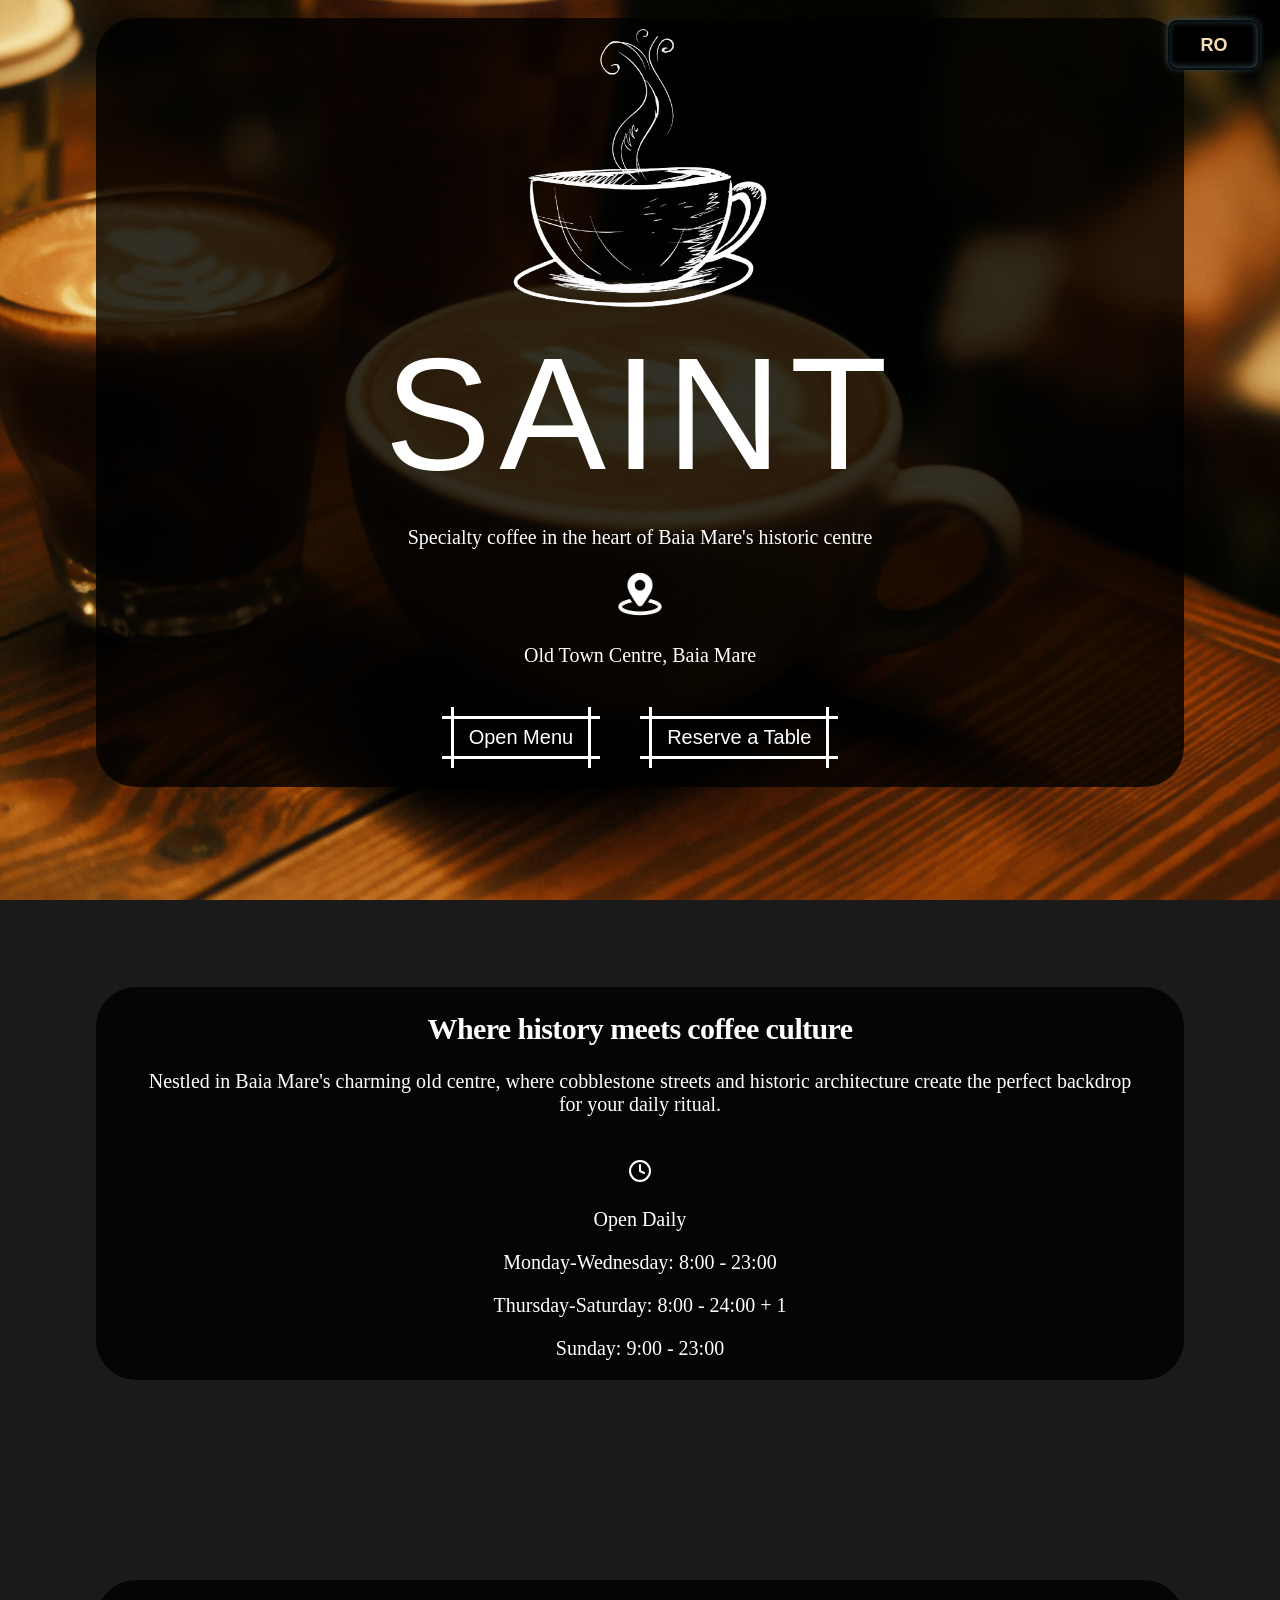
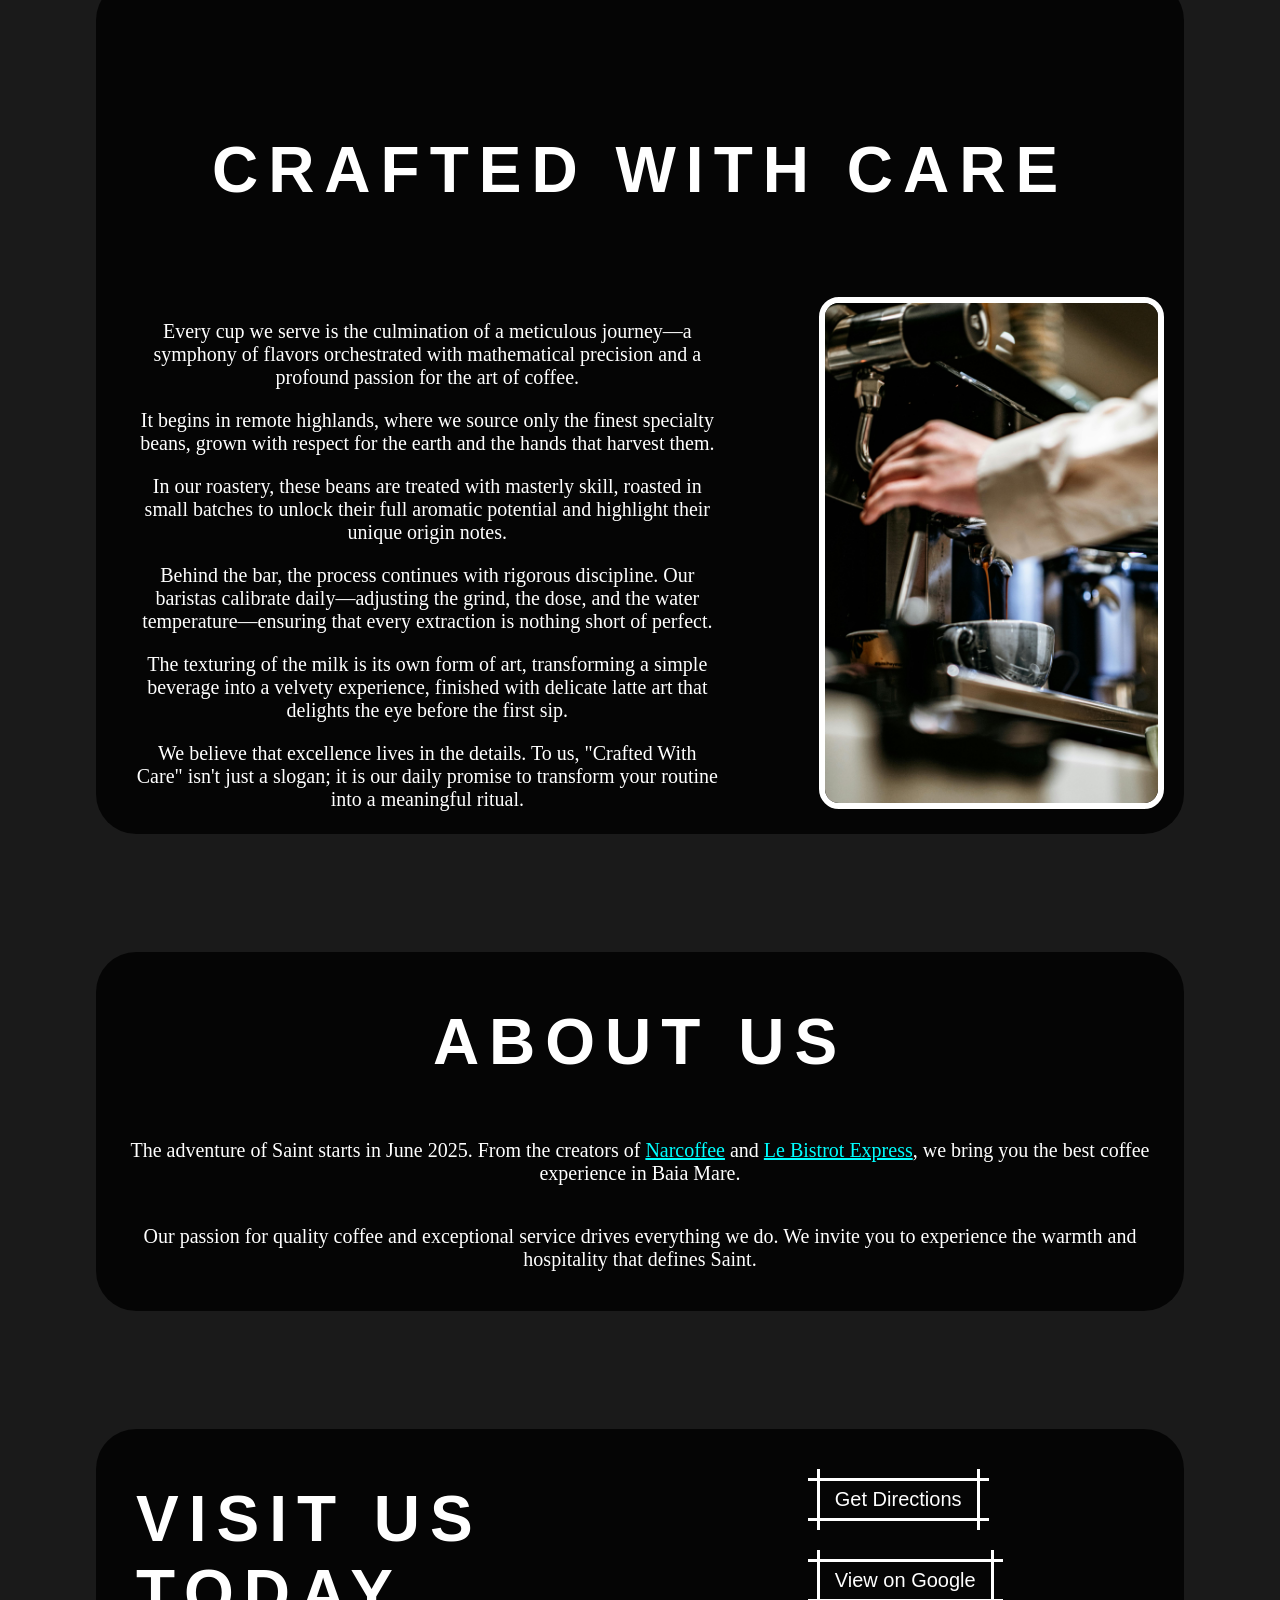
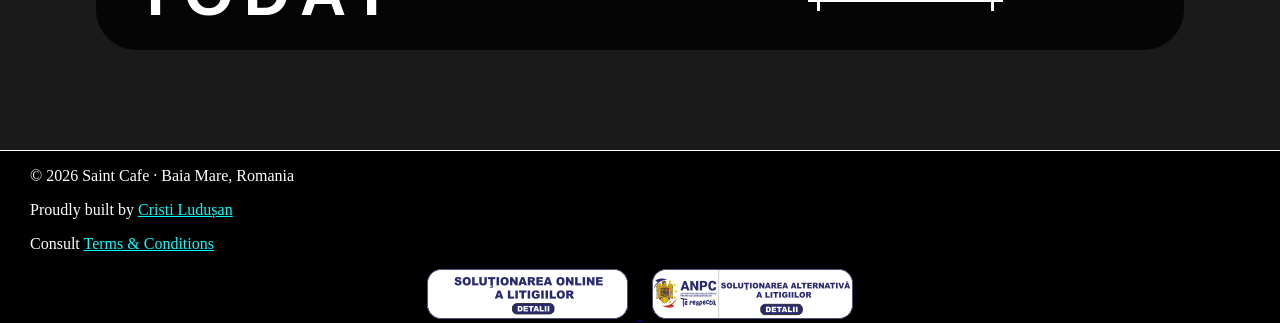
==== index-en.html @ 5322ddb6 "Add files via upload" ====
<!DOCTYPE html>
<html lang="en">
   <head>
      <meta http-equiv="Content-Type" content="text/html; charset=UTF-8">
      <title>Saint Cafe</title>
      <link rel="stylesheet" href="./index-style.css">
   </head>
   <body style="background-color: #1a1a1a;">
      <script data-template-id="country-code">window.__cf_country = "RO"</script>
      
      
      <script type="text/javascript">
         document.addEventListener("DOMContentLoaded", function() {
            const homeButton = document.querySelector(".button1");
            homeButton.addEventListener("click", function() {
               window.location.href = "./menu-en.html";
            });
         });   

         document.addEventListener("DOMContentLoaded", function() {
            const reserveButton = document.querySelector(".button2");
            reserveButton.addEventListener("click", function() {
               window.location.href = "https://nightz.app/listings/details/bar/saint/cmhfzhvxd0000lg08i3et99aa";
            });
         });

         document.addEventListener("DOMContentLoaded", function() {
            const reserveButton = document.querySelector(".visit-button-1");
            reserveButton.addEventListener("click", function() {
               window.location.href = "https://maps.app.goo.gl/W4mUiJwn5hKGJv9FA";
            });
         });

         document.addEventListener("DOMContentLoaded", function() {
            const reserveButton = document.querySelector(".visit-button-2");
            reserveButton.addEventListener("click", function() {
               window.location.href = "https://www.google.com/search?q=saint+baia+mare&oq=saint+baia+mare&gs_lcrp=EgZjaHJvbWUqDAgAECMYJxiABBiKBTIMCAAQIxgnGIAEGIoFMg0IARAuGK8BGMcBGIAEMggIAhBFGCcYOzIICAMQABgWGB4yCAgEEAAYFhgeMgYIBRBFGDwyBggGEEUYPDIGCAcQRRg80gEIMzY5NWowajeoAgCwAgA&sourceid=chrome&ie=UTF-8";
            });
         });

         document.addEventListener("DOMContentLoaded", function() {
            const reserveButton = document.querySelector(".language-switch");
            reserveButton.addEventListener("click", function() {
               window.location.href = "./index.html";
            });
         });
      </script>
      
      <div class="main">
      
      <div id="container">
                              <div class="home">
                                <br>
                                <div class="home-layer">
                                 
                                 <button class="language-switch">
                                    <div class="language-switch-text">RO</div>
                                </button>

                                 <div id="row-centre">
                                    <img src="./images/coffe cup inverted.png" alt="Coffe Cup" class="home-image" height="300">
                                    <h1 class="home-title">Saint</h1>
                                 <div class="home-description">
                                    <p style="color:white;">Specialty coffee in the heart of Baia Mare's historic centre</p>
                                    <div class="flex items-center">
                                       <image src="./symbols/location.png" alt="Location icon" height="50"></image>
                                       <p>Old Town Centre, Baia Mare</p>
                                    </div>
                                   </div>
                                   <div class="home-buttons">
                                   <button role="button" class="button1">Open Menu</button>
                                   <button role="button" class="button2"> Reserve a Table</button>
                                   </div>
                                   </div>
                                   </div>
                                   </div>
                     </section>
                     
                     
                     <section class="program">
                        <div class="program-layer">
                        
                        <div class="program-content">
                           <div class="program-content-left">
                        <div class="program-content-right">
                                 <h2 style="line-height: 1.1; letter-spacing: -0.02em; color: white; text-align: center;">Where history meets coffee culture</h2>
                                 <p style="color: white; text-align: center;">Nestled in Baia Mare's charming old centre, where cobblestone streets and historic architecture create the perfect backdrop for your daily ritual.</p>
                                 <div class="program-schedule">
                                    <br>
                                    <svg xmlns="http://www.w3.org/2000/svg" width="24" height="24" viewBox="0 0 24 24" fill="none" stroke="currentColor" stroke-width="2" stroke-linecap="round" stroke-linejoin="round" style="color: white;">
                                       <circle cx="12" cy="12" r="10"></circle>
                                       <polyline points="12 6 12 12 16 14"></polyline>
                                    </svg>
                                    <div>
                                       <p class="text-lg mb-1" style="color: white; text-align: center;">Open Daily</p>
                                       <p class="program-luni-miercuri" style="color: white; text-align: center;">Monday-Wednesday: 8:00 - 23:00</p>
                                       <p class="program-joi-sambata" style="color: white; text-align: center;">Thursday-Saturday: 8:00 - 24:00 + 1</p>
                                       <p class="program-duminica" style="color: white; text-align: center;">Sunday: 9:00 - 23:00</p>
                                    </div>
                                 </div>
                        </div>
                        </div>
                        </div>
                        </div>
                     </section>
                     
                     
                     
                     <section>
                        <div class="introduction-layer">
                        <div class="introduction">
                           
                                 <h2 class="introduction-title">Crafted with care</h2>
                                 <div class="introduction-content">
                                    <div class="introduction-left">
                                       <p>Every cup we serve is the culmination of a meticulous journey—a symphony of flavors orchestrated with mathematical precision and a profound passion for the art of coffee.</p>
                                       <p>It begins in remote highlands, where we source only the finest specialty beans, grown with respect for the earth and the hands that harvest them.</p> 
                                       <p>In our roastery, these beans are treated with masterly skill, roasted in small batches to unlock their full aromatic potential and highlight their unique origin notes.</p>
                                       <p>Behind the bar, the process continues with rigorous discipline. Our baristas calibrate daily—adjusting the grind, the dose, and the water temperature—ensuring that every extraction is nothing short of perfect.</p>
                                       <p>The texturing of the milk is its own form of art, transforming a simple beverage into a velvety experience, finished with delicate latte art that delights the eye before the first sip.</p>
                                       <p>We believe that excellence lives in the details. To us, "Crafted With Care" isn't just a slogan; it is our daily promise to transform your routine into a meaningful ritual.</p>
                                       
                                    </div>
                                    <div class="introduction-right">
                                          <img src="./images/saint-espresor.jpg" alt="Coffee machine" height="500">
                                    </div>
                                    
                     
                        </div>
                        </div>
                     </section>
                     
                     <section>
                      <br>  
                      <div class="about">
                        <h2 class="about-title" style="color: white;">About Us</h2>  
                        <div class="about-content">
                            <p style="color: white;">The adventure of Saint starts in June 2025. From the creators of <a href="https://www.facebook.com/NarcoffeeBM/" target="_blank" style="color: cyan;">Narcoffee</a> and <a href="https://www.facebook.com/lebistrotexpress" target="_blank" style="color: cyan;">Le Bistrot Express</a>, we bring you the best coffee experience in Baia Mare.</p>
                            <p style="color: white;">Our passion for quality coffee and exceptional service drives everything we do. We invite you to experience the warmth and hospitality that defines Saint.</p>
                          </div>
                        </div>
                        <br>
                     </section>
                     
                     <section>
                        <div class="visit-us-layer">
                        <div class="visit-us">
                        <div>
                           <h2 class="visit-us-title">Visit us today</h2>
                        </div>
                        <div class="visit-us-buttons">
                              <button href="https://maps.app.goo.gl/MdD3EUCBYV8DihE16" target="_blank" class="visit-button-1">Get Directions</button>
                              <button href="https://www.google.com/search?q=saint+baia+mare&oq=saint+baia+mare&gs_lcrp=EgZjaHJvbWUqDAgAECMYJxiABBiKBTIMCAAQIxgnGIAEGIoFMg0IARAuGK8BGMcBGIAEMggIAhBFGCcYOzIICAMQABgWGB4yCAgEEAAYFhgeMgYIBRBFGDwyBggGEEUYPDIGCAcQRRg80gEIMzY5NWowajeoAgCwAgA&sourceid=chrome&ie=UTF-8" target="_blank" class="visit-button-2">View on Google</button>                       
                        </div>
                        </div>
                        </div>
                     </section>
                  </div>
               </div>
            </div>
         </div>
      </div>
      <noscript data-nosnippet="">
         <main style="height: 100vh; width: 100vw; background-color: white; display: flex; flex-direction: column; align-items: center; justify-content: center; text-align: center;">
            <h1 style="font-size: 24px; padding: 8px; color: black">
               This site requires JavaScript
            </h1>
            <p style="font-size: 16px; padding: 8px; color: #00000080">To view this website, enable JavaScript in your browser settings and reload the page.</p>
            <form style="margin-top: 12px;" action="">
               <button type="submit" style="font-size: 14px; color: black; border: 1px solid #0000001a; border-radius: 5px; width: 256px; height: 32px;">
               Reload page
               </button>
            </form>
         </main>
      </noscript>
      <div id="pip-toast"></div>
   <footer class="footer">
      <div class="footer-content">
      <p class="copyright-footer" style="color: white;">© 2026 Saint Cafe · Baia Mare, Romania</p>
      <p class="web-builder-footer" style="color: white;">Proudly built by <a href="https://www.instagram.com/ludusan.cristi/" target="_blank" style="color: cyan;">Cristi Ludușan</a></p>
      <p class="terms-and-conditions" style="color: white;">Consult <a href="./terms-en.html" style="color: cyan;">Terms & Conditions</a></p>
      </div>

      <div class="anaf-links">
    <a href="https://ec.europa.eu/consumers/odr" target="_blank">
      <img src="./ANPC images/SOL.png" alt="Solutionare litigii online">
    </a>

    <a href="https://anpc.ro/" target="_blank">
      <img src="./ANPC images/SAL.png" alt="SAL - Solutionare alternativa a litigiilor">
    </a>
  </div>
   </footer>

   </div>

   </body>
</html>
---- index-style.css ----
body, html {
    margin: 0;
    padding: 0;
    width: 100%;
    overflow-x: hidden; /* Previne scroll-ul orizontal accidental */
}

body
{
    background-image: url(./images/saint-cafe-interior.jpg);
    background-size: cover;
    background-position: center;
    background-attachment: fixed;
    display: flex;
    flex-direction: column;
    min-height: 100vh;
}

@font-face {
    font-family: TitleFont;
    src: url(https://fonts.cdnfonts.com/css/helvetica-neue-555c) format('woff2');
}

.home-layer
{
    background-color: rgba(0, 0, 0, 0.8);
    width: 85%;
    height: 40%;
    border-radius: 40px;
    display: flex;
    flex-direction: column;
    justify-content: center;
    align-items: center;
    place-items: center;
    text-align: center;
    margin: auto;
}
.home-title
{
    font-weight: 200;
    font-size: clamp(5rem, 13vw, 10rem);
    color: white;
    opacity: 1;
    transform: none;
    font-family: TitleFont, sans-serif;
    text-transform: uppercase;
    letter-spacing: 10px;
    user-select: none;
    display: flex;
    justify-content: center;
    align-items: center;
    text-align: center;
    place-items: center;
    margin: 0;
    letter-spacing: 8px;
}

/*.home
{
    display: flex;
    justify-content: center;
    align-items: center;
    text-align: center;
    place-items: center;
}*/

.home-description
{
    display: flex;
    flex-direction: column;
    align-items: center;
    color: white;
    font-size: 20px;
    user-select: none;
    justify-content: center;
}

.home-buttons
{
    height: 100px;
    display: flex;
    justify-content: center;
    align-items: center;
    place-items: center;
}

.button1, .button2
{
    --b: 3px;
  --s: .45em;
  --color: #fff;

  margin-left: 20px;
  margin-right: 20px;
  padding: calc(.5em + var(--s)) calc(.9em + var(--s));
  color: var(--color);
  --_p: var(--s);
  background:
    conic-gradient(from 90deg at var(--b) var(--b),#0000 90deg,var(--color) 0)
    var(--_p) var(--_p)/calc(100% - var(--b) - 2*var(--_p)) calc(100% - var(--b) - 2*var(--_p));
  transition: .3s linear, color 0s, background-color 0s;
  outline: var(--b) solid #0000;
  outline-offset: .6em;
  font-size: 20px;

  border: 0;

  user-select: none;
  -webkit-user-select: none;
  touch-action: manipulation;
}

.button1:hover, .button2:hover, button1:focus-visible, button2:focus-visible
{
  --_p: 0px;
  outline-color: var(--color);
  outline-offset: .05em;
}

.button1:active, .button2:active
{
  background-color: var(--color);
  color: #fff;
}

.introduction
{
    margin-top: 100px;
    display: flex;
    flex-direction: column;
    align-items: center;
    text-align: center;
}

.introduction-title
{
    font-size: clamp(2rem, 5vw, 4rem);
    color: white;
    opacity: 1;
    font-family: TitleFont, sans-serif;
    text-transform: uppercase;
    letter-spacing: 10px;
    user-select: none;
    margin-bottom: 90px;
    text-align: center;
    align-items: center;
}

.introduction-left, .introduction-right
{
    display: inline-block;
}

.introduction-content
{
    display: flex;
    gap: 100px;
    align-items: center;
    justify-content: center;
    color: white;
    font-size: 20px;
    user-select: none;
    margin-left: 40px;
}

.introduction-layer
{
    background-color: rgba(0, 0, 0, 0.8);
    width: 85%;
    height: 40%;
    border-radius: 40px;
    display: flex;
    margin: 100px auto;  
    align-items: center;
    justify-content: center;  
}

.introduction-right img
{
    border: white solid 6px;
    border-radius: 20px;
    margin-right: 20px;
    margin-bottom: 20px;
}

.program
{
    margin-top: 100px;
    display: flex;
    align-items: center;
}

.program-content
{
    display: flex;
    flex-direction: row; 
    align-items: center; 
    justify-content: center;
    gap: 50px;
    color: white;
    font-size: 20px;
    width: 100%;
    max-width: 1000px;
    user-select: none;
}

.program-content-right
{
    text-align: center; 
    display: flex;
    flex-direction: column;
    gap: 15px;
}

.program-layer
{
    background-color: rgba(0, 0, 0, 0.8);
    width: 85%;
    height: 40%;
    border-radius: 40px;
    display: flex;
    margin: 100px auto;  
    align-items: center;
    justify-content: center;  
}

.program-content-left, .program-content-right
{
    display: inline-block;
}

.about
{
    background-color: rgba(0, 0, 0, 0.8);
    width: 85%;
    height: 40%;
    border-radius: 40px;
    display: flex;
    flex-direction: column;
    justify-content: center;
    align-items: center;
    place-items: center;
    text-align: center;
    margin: auto;
}

.about-content
{
    display: flex;
    flex-direction: column;
    align-items: center;
    color: white;
    font-size: 20px;
    user-select: none;
    justify-content: center;
    margin: 20px;
}

.about-title
{
    font-size: clamp(2rem, 5vw, 4rem);
    color: white;
    opacity: 1;
    font-family: TitleFont, sans-serif;
    text-transform: uppercase;
    letter-spacing: 10px;
    user-select: none;
    margin-bottom: 20px;
}

.visit-us-layer
{
    background-color: rgba(0, 0, 0, 0.8);
    width: 85%;
    height: 40%;
    border-radius: 40px;
    display: flex;
    margin: 100px auto;  
    align-items: center;
    justify-content: center; 
}

.visit-us
{
    display: flex;
    gap: 100px;
    align-items: center;
    justify-content: center;
    color: white;
    font-size: 20px;
    user-select: none;
    margin-left: 40px;
}

.visit-buttons
{
    height: 100px;
    display: flex;
    justify-content: center;
    align-items: center;
    place-items: center;
}

.visit-button-1, .visit-button-2
{
    --b: 3px;
  --s: .45em;
  --color: #fff;

  margin-left: 20px;
  margin-right: 20px;
  margin-top: 10px;
  margin-bottom: 10px;
  padding: calc(.5em + var(--s)) calc(.9em + var(--s));
  color: var(--color);
  --_p: var(--s);
  background:
    conic-gradient(from 90deg at var(--b) var(--b),#0000 90deg,var(--color) 0)
    var(--_p) var(--_p)/calc(100% - var(--b) - 2*var(--_p)) calc(100% - var(--b) - 2*var(--_p));
  transition: .3s linear, color 0s, background-color 0s;
  outline: var(--b) solid #0000;
  outline-offset: .6em;
  font-size: 20px;

  border: 0;

  user-select: none;
  -webkit-user-select: none;
  touch-action: manipulation;
}

.visit-button-1:hover, .visit-button-2:hover, .visit-button-1:focus-visible, .visit-button-2:focus-visible
{
  --_p: 0px;
  outline-color: var(--color);
  outline-offset: .05em;
}

.visit-button-1:active, .visit-button-2:active
{
  background-color: var(--color);
  color: #fff;
}

.visit-us-title
{
    font-size: clamp(2rem, 5vw, 4rem);
    color: white;
    opacity: 1;
    font-family: TitleFont, sans-serif;
    text-transform: uppercase;
    letter-spacing: 10px;
    user-select: none;
    margin-bottom: 20px;
}

.footer
{
    background-color: black;
    width: 100%;
    border-top: white solid 1px;
}

.main
{
    flex: 1;
}

.footer-content
{
    margin-left: 30px;
}


.language-switch {
  background: black;
  border-radius: 0.5em;
  box-shadow:
    inset 0px -6px 18px -6px rgba(3, 15, 20, 0),
    inset rgba(54, 69, 75, 1) -1px -1px 6px 0px,
    inset 12px 0px 12px -6px rgba(3, 15, 20, 0),
    inset -12px 0px 12px -6px rgba(3, 15, 20, 0),
    rgba(54, 69, 75, 1) -1px -1px 6px 0px;
  border: solid 2px #030f14;
  cursor: pointer;
  font-size: 18px;
  padding: 0.7em 1.7em;
  outline: none;
  transition: all 0.3s;
  user-select: none;
  position: fixed;
    top: 20px;
  right: 20px;
  z-index: 9999;
}

.language-switch:hover {
  box-shadow:
    inset 0px -6px 18px -6px rgba(3, 15, 20, 1),
    inset 0px 6px 18px -6px rgba(3, 15, 20, 1),
    inset 12px 0px 12px -6px rgba(3, 15, 20, 0),
    inset -12px 0px 12px -6px rgba(3, 15, 20, 0),
    -1px -1px 6px 0px rgba(54, 69, 75, 1);
}

.language-switch:active {
  box-shadow:
    inset 0px -12px 12px -6px rgba(3, 15, 20, 1),
    inset 0px 12px 12px -6px rgba(3, 15, 20, 1),
    inset 12px 0px 12px -6px rgba(3, 15, 20, 1),
    inset -12px 0px 12px -6px rgba(3, 15, 20, 1),
    -1px -1px 6px 0px rgba(54, 69, 75, 1);
}

.language-switch-text {
  color: wheat;
  font-weight: 700;
  margin: auto;
  transition: all 0.3s;
  width: fit-content;
}

.language-switch:hover .language-switch-text {
  transform: scale(0.9);
}

.language-switch:active .language-switch-text {
  transform: scale(0.8);
}

.anaf-links
{
    text-align: center;
}

.anaf-links img {
  height: 50px;
  margin: 0 10px;
  transition: transform 0.2s;
}

.anaf-links img:hover {
  transform: scale(1.1);
}
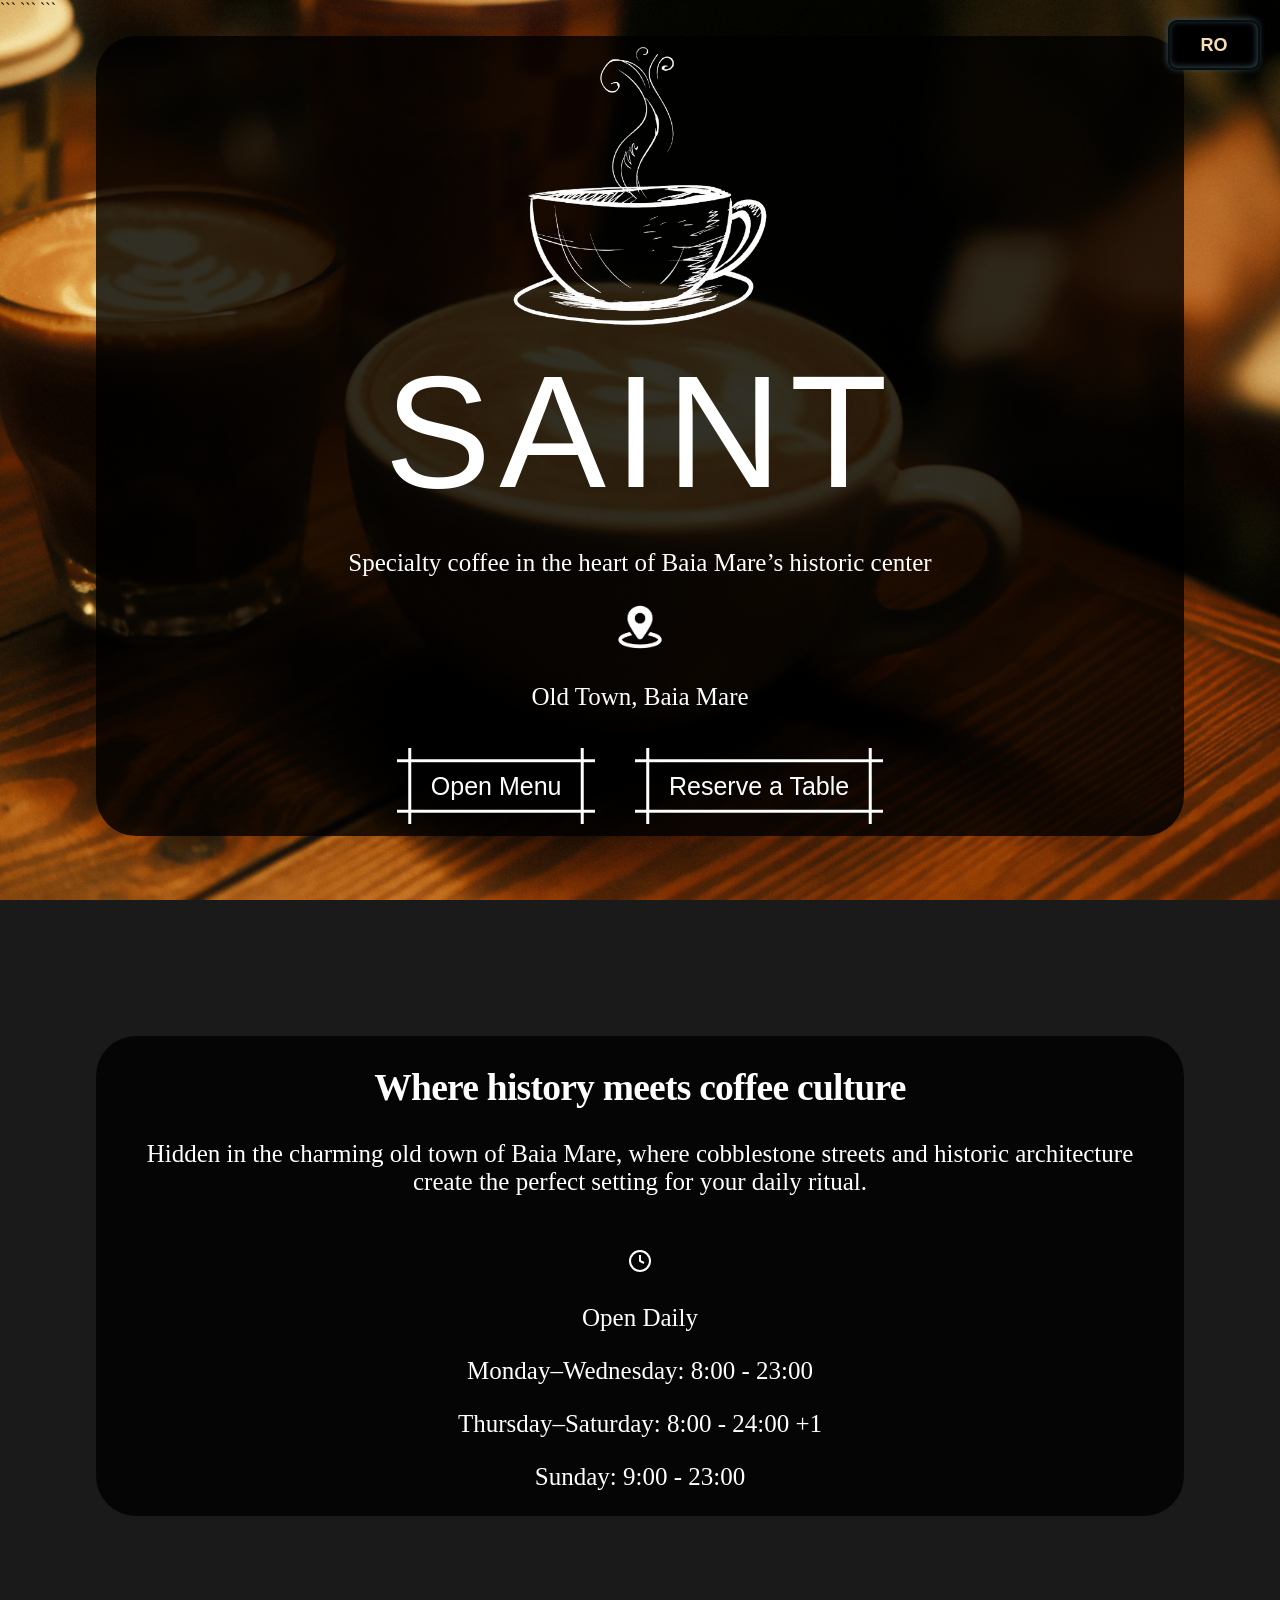
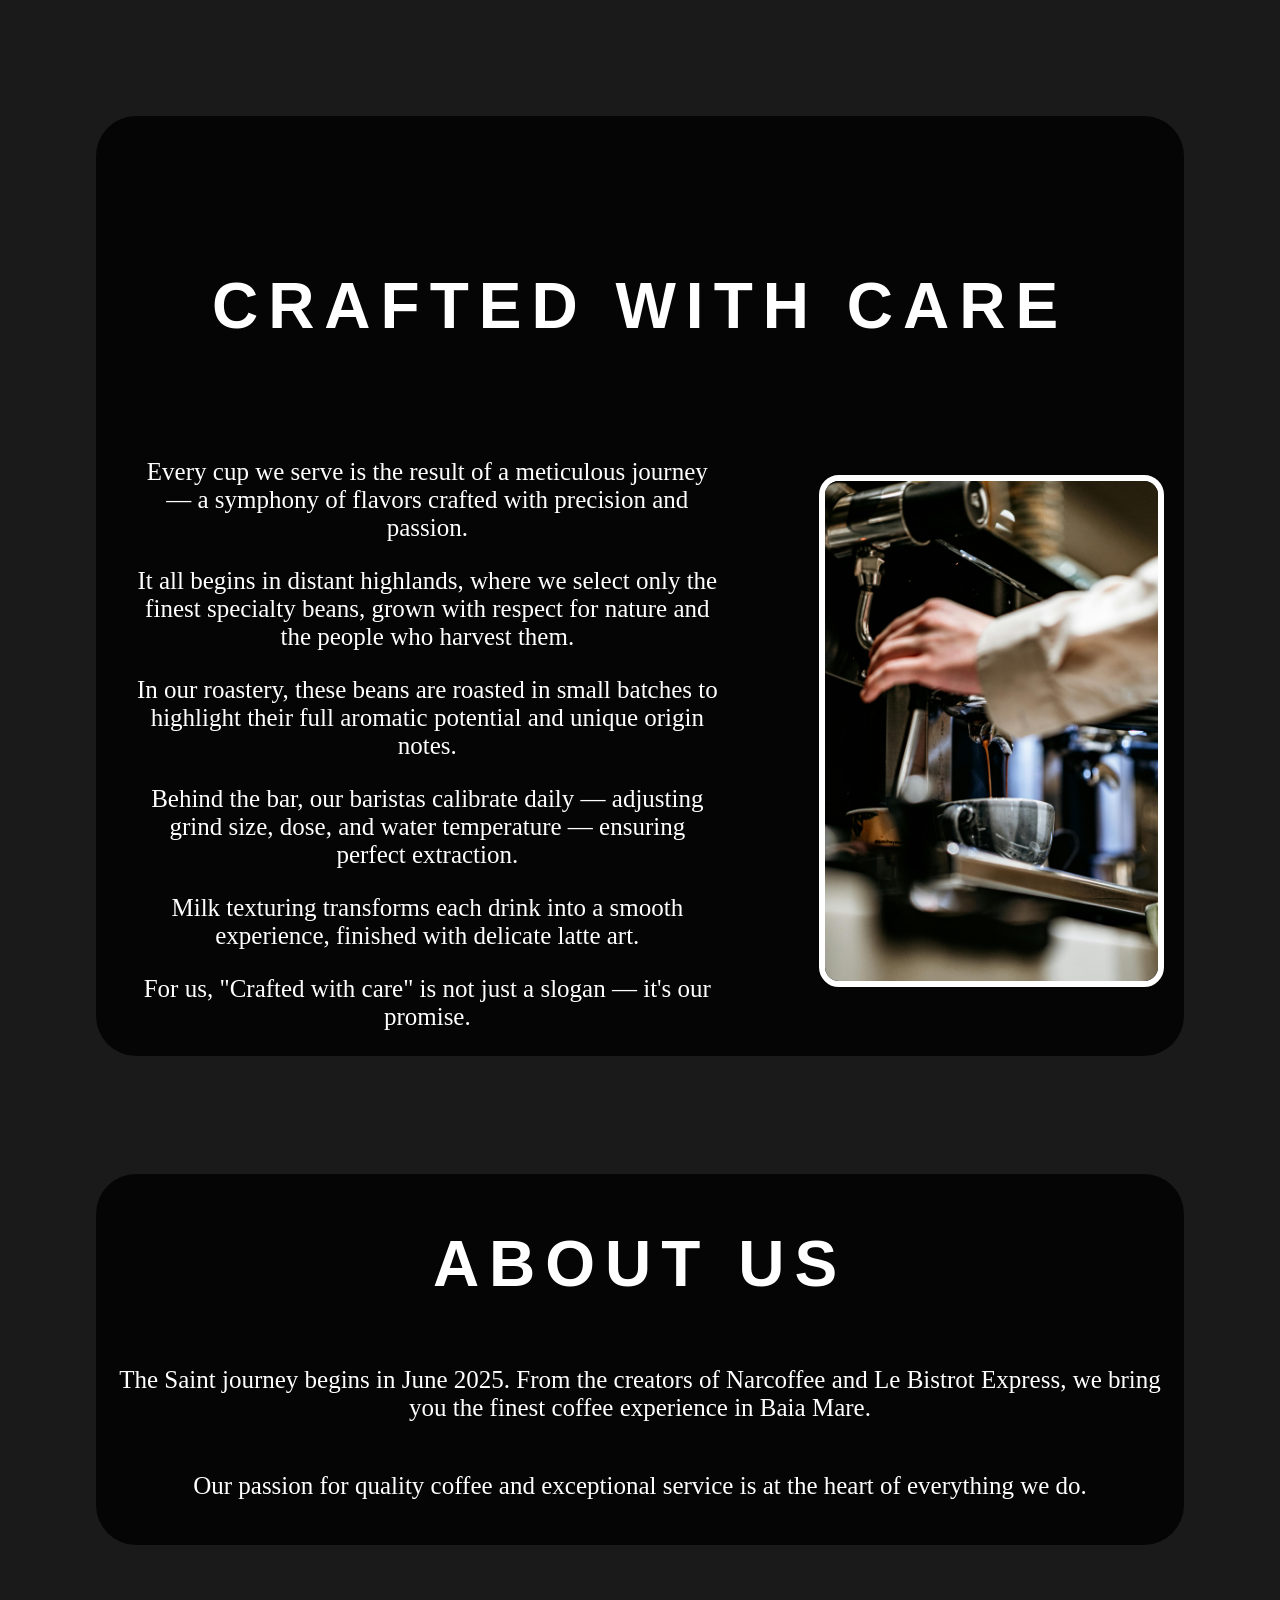
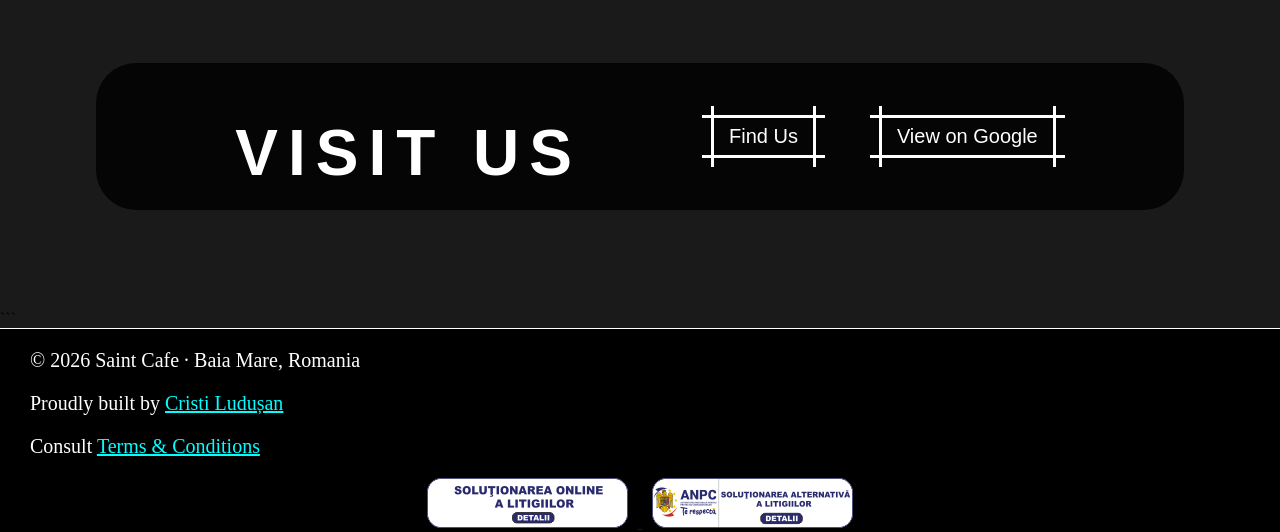
==== commit bce50243: "Phone response 1" ====
--- a/index-en.html
+++ b/index-en.html
@@ -3,182 +3,179 @@
    <head>
       <meta http-equiv="Content-Type" content="text/html; charset=UTF-8">
       <title>Saint Cafe</title>
-      <link rel="stylesheet" href="./index-style.css">
+   
+      <!DOCTYPE html>
+
+<html lang="en">
+   <head>
+      <meta http-equiv="Content-Type" content="text/html; charset=UTF-8">
+      <title>Saint Cafe</title>
+
+```
+  <link rel="stylesheet" href="./index-en-style.css">
+  <meta name="viewport" content="width=device-width, initial-scale=1.0">
+```
+
    </head>
    <body style="background-color: #1a1a1a;">
       <script data-template-id="country-code">window.__cf_country = "RO"</script>
-      
-      
-      <script type="text/javascript">
-         document.addEventListener("DOMContentLoaded", function() {
-            const homeButton = document.querySelector(".button1");
-            homeButton.addEventListener("click", function() {
-               window.location.href = "./menu-en.html";
-            });
-         });   
 
-         document.addEventListener("DOMContentLoaded", function() {
-            const reserveButton = document.querySelector(".button2");
-            reserveButton.addEventListener("click", function() {
-               window.location.href = "https://nightz.app/listings/details/bar/saint/cmhfzhvxd0000lg08i3et99aa";
-            });
-         });
+```
+  <script type="text/javascript">
+     document.addEventListener("DOMContentLoaded", function() {
+        const homeButton = document.querySelector(".button1");
+        homeButton.addEventListener("click", function() {
+           window.location.href = "./menu-en.html";
+        });
+     });   
 
-         document.addEventListener("DOMContentLoaded", function() {
-            const reserveButton = document.querySelector(".visit-button-1");
-            reserveButton.addEventListener("click", function() {
-               window.location.href = "https://maps.app.goo.gl/W4mUiJwn5hKGJv9FA";
-            });
-         });
+     document.addEventListener("DOMContentLoaded", function() {
+        const reserveButton = document.querySelector(".button2");
+        reserveButton.addEventListener("click", function() {
+           window.location.href = "https://nightz.app/listings/details/bar/saint/cmhfzhvxd0000lg08i3et99aa";
+        });
+     });
 
-         document.addEventListener("DOMContentLoaded", function() {
-            const reserveButton = document.querySelector(".visit-button-2");
-            reserveButton.addEventListener("click", function() {
-               window.location.href = "https://www.google.com/search?q=saint+baia+mare&oq=saint+baia+mare&gs_lcrp=EgZjaHJvbWUqDAgAECMYJxiABBiKBTIMCAAQIxgnGIAEGIoFMg0IARAuGK8BGMcBGIAEMggIAhBFGCcYOzIICAMQABgWGB4yCAgEEAAYFhgeMgYIBRBFGDwyBggGEEUYPDIGCAcQRRg80gEIMzY5NWowajeoAgCwAgA&sourceid=chrome&ie=UTF-8";
-            });
-         });
+     document.addEventListener("DOMContentLoaded", function() {
+        const reserveButton = document.querySelector(".visit-button-1");
+        reserveButton.addEventListener("click", function() {
+           window.location.href = "https://maps.app.goo.gl/W4mUiJwn5hKGJv9FA";
+        });
+     });
 
-         document.addEventListener("DOMContentLoaded", function() {
-            const reserveButton = document.querySelector(".language-switch");
-            reserveButton.addEventListener("click", function() {
-               window.location.href = "./index.html";
-            });
-         });
-      </script>
-      
-      <div class="main">
-      
-      <div id="container">
-                              <div class="home">
-                                <br>
-                                <div class="home-layer">
-                                 
-                                 <button class="language-switch">
-                                    <div class="language-switch-text">RO</div>
-                                </button>
+     document.addEventListener("DOMContentLoaded", function() {
+        const reserveButton = document.querySelector(".visit-button-2");
+        reserveButton.addEventListener("click", function() {
+           window.location.href = "https://www.google.com/search?q=saint+baia+mare";
+        });
+     });
 
-                                 <div id="row-centre">
-                                    <img src="./images/coffe cup inverted.png" alt="Coffe Cup" class="home-image" height="300">
-                                    <h1 class="home-title">Saint</h1>
-                                 <div class="home-description">
-                                    <p style="color:white;">Specialty coffee in the heart of Baia Mare's historic centre</p>
-                                    <div class="flex items-center">
-                                       <image src="./symbols/location.png" alt="Location icon" height="50"></image>
-                                       <p>Old Town Centre, Baia Mare</p>
-                                    </div>
-                                   </div>
-                                   <div class="home-buttons">
-                                   <button role="button" class="button1">Open Menu</button>
-                                   <button role="button" class="button2"> Reserve a Table</button>
-                                   </div>
-                                   </div>
-                                   </div>
-                                   </div>
-                     </section>
-                     
-                     
-                     <section class="program">
-                        <div class="program-layer">
-                        
-                        <div class="program-content">
-                           <div class="program-content-left">
-                        <div class="program-content-right">
-                                 <h2 style="line-height: 1.1; letter-spacing: -0.02em; color: white; text-align: center;">Where history meets coffee culture</h2>
-                                 <p style="color: white; text-align: center;">Nestled in Baia Mare's charming old centre, where cobblestone streets and historic architecture create the perfect backdrop for your daily ritual.</p>
-                                 <div class="program-schedule">
-                                    <br>
-                                    <svg xmlns="http://www.w3.org/2000/svg" width="24" height="24" viewBox="0 0 24 24" fill="none" stroke="currentColor" stroke-width="2" stroke-linecap="round" stroke-linejoin="round" style="color: white;">
-                                       <circle cx="12" cy="12" r="10"></circle>
-                                       <polyline points="12 6 12 12 16 14"></polyline>
-                                    </svg>
-                                    <div>
-                                       <p class="text-lg mb-1" style="color: white; text-align: center;">Open Daily</p>
-                                       <p class="program-luni-miercuri" style="color: white; text-align: center;">Monday-Wednesday: 8:00 - 23:00</p>
-                                       <p class="program-joi-sambata" style="color: white; text-align: center;">Thursday-Saturday: 8:00 - 24:00 + 1</p>
-                                       <p class="program-duminica" style="color: white; text-align: center;">Sunday: 9:00 - 23:00</p>
-                                    </div>
-                                 </div>
-                        </div>
-                        </div>
-                        </div>
-                        </div>
-                     </section>
-                     
-                     
-                     
-                     <section>
-                        <div class="introduction-layer">
-                        <div class="introduction">
-                           
-                                 <h2 class="introduction-title">Crafted with care</h2>
-                                 <div class="introduction-content">
-                                    <div class="introduction-left">
-                                       <p>Every cup we serve is the culmination of a meticulous journey—a symphony of flavors orchestrated with mathematical precision and a profound passion for the art of coffee.</p>
-                                       <p>It begins in remote highlands, where we source only the finest specialty beans, grown with respect for the earth and the hands that harvest them.</p> 
-                                       <p>In our roastery, these beans are treated with masterly skill, roasted in small batches to unlock their full aromatic potential and highlight their unique origin notes.</p>
-                                       <p>Behind the bar, the process continues with rigorous discipline. Our baristas calibrate daily—adjusting the grind, the dose, and the water temperature—ensuring that every extraction is nothing short of perfect.</p>
-                                       <p>The texturing of the milk is its own form of art, transforming a simple beverage into a velvety experience, finished with delicate latte art that delights the eye before the first sip.</p>
-                                       <p>We believe that excellence lives in the details. To us, "Crafted With Care" isn't just a slogan; it is our daily promise to transform your routine into a meaningful ritual.</p>
-                                       
-                                    </div>
-                                    <div class="introduction-right">
-                                          <img src="./images/saint-espresor.jpg" alt="Coffee machine" height="500">
-                                    </div>
-                                    
-                     
-                        </div>
-                        </div>
-                     </section>
-                     
-                     <section>
-                      <br>  
-                      <div class="about">
-                        <h2 class="about-title" style="color: white;">About Us</h2>  
-                        <div class="about-content">
-                            <p style="color: white;">The adventure of Saint starts in June 2025. From the creators of <a href="https://www.facebook.com/NarcoffeeBM/" target="_blank" style="color: cyan;">Narcoffee</a> and <a href="https://www.facebook.com/lebistrotexpress" target="_blank" style="color: cyan;">Le Bistrot Express</a>, we bring you the best coffee experience in Baia Mare.</p>
-                            <p style="color: white;">Our passion for quality coffee and exceptional service drives everything we do. We invite you to experience the warmth and hospitality that defines Saint.</p>
-                          </div>
-                        </div>
-                        <br>
-                     </section>
-                     
-                     <section>
-                        <div class="visit-us-layer">
-                        <div class="visit-us">
-                        <div>
-                           <h2 class="visit-us-title">Visit us today</h2>
-                        </div>
-                        <div class="visit-us-buttons">
-                              <button href="https://maps.app.goo.gl/MdD3EUCBYV8DihE16" target="_blank" class="visit-button-1">Get Directions</button>
-                              <button href="https://www.google.com/search?q=saint+baia+mare&oq=saint+baia+mare&gs_lcrp=EgZjaHJvbWUqDAgAECMYJxiABBiKBTIMCAAQIxgnGIAEGIoFMg0IARAuGK8BGMcBGIAEMggIAhBFGCcYOzIICAMQABgWGB4yCAgEEAAYFhgeMgYIBRBFGDwyBggGEEUYPDIGCAcQRRg80gEIMzY5NWowajeoAgCwAgA&sourceid=chrome&ie=UTF-8" target="_blank" class="visit-button-2">View on Google</button>                       
-                        </div>
-                        </div>
-                        </div>
-                     </section>
-                  </div>
-               </div>
-            </div>
-         </div>
-      </div>
-      <noscript data-nosnippet="">
-         <main style="height: 100vh; width: 100vw; background-color: white; display: flex; flex-direction: column; align-items: center; justify-content: center; text-align: center;">
-            <h1 style="font-size: 24px; padding: 8px; color: black">
-               This site requires JavaScript
-            </h1>
-            <p style="font-size: 16px; padding: 8px; color: #00000080">To view this website, enable JavaScript in your browser settings and reload the page.</p>
-            <form style="margin-top: 12px;" action="">
-               <button type="submit" style="font-size: 14px; color: black; border: 1px solid #0000001a; border-radius: 5px; width: 256px; height: 32px;">
-               Reload page
-               </button>
-            </form>
-         </main>
-      </noscript>
-      <div id="pip-toast"></div>
+     document.addEventListener("DOMContentLoaded", function() {
+        const reserveButton = document.querySelector(".language-switch");
+        reserveButton.addEventListener("click", function() {
+           window.location.href = "./index.html";
+        });
+     });
+  </script>
+  
+  <div class="main">
+  
+  <div id="container">
+     <div class="home">
+        <br>
+        <div class="home-layer">
+           <button class="language-switch">
+              <div class="language-switch-text">RO</div>
+           </button>
+           <div id="row-centre">
+              <img class="home-image" src="./images/coffe cup inverted.png" alt="Coffe Cup" height="300">
+              <h1 class="home-title">Saint</h1>
+
+              <div class="home-description">
+                 <p style="color:white;">Specialty coffee in the heart of Baia Mare’s historic center</p>
+                 <div class="flex items-center">
+                    <image src="./symbols/location.png" alt="Location icon" height="50"></image>
+                    <p>Old Town, Baia Mare</p>
+                 </div>
+              </div>
+
+              <div class="home-buttons">
+                 <button role="button" class="button1">Open Menu</button>
+                 <button role="button" class="button2">Reserve a Table</button>
+              </div>
+           </div>
+        </div>
+     </div>
+
+     <section class="program">
+        <div class="program-layer">
+           <div class="program-content">
+              <div class="program-content-left">
+                 <div class="program-content-right">
+                    <h2 style="line-height: 1.1; letter-spacing: -0.02em; color: white; text-align: center;">Where history meets coffee culture</h2>
+                    <p style="color: white; text-align: center;">Hidden in the charming old town of Baia Mare, where cobblestone streets and historic architecture create the perfect setting for your daily ritual.</p>
+
+                    <div class="program-schedule">
+                       <br>
+                       <svg xmlns="http://www.w3.org/2000/svg" width="24" height="24" viewBox="0 0 24 24" fill="none" stroke="currentColor" stroke-width="2">
+                          <circle cx="12" cy="12" r="10"></circle>
+                          <polyline points="12 6 12 12 16 14"></polyline>
+                       </svg>
+                       <div>
+                          <p style="color: white; text-align: center;">Open Daily</p>
+                          <p style="color: white; text-align: center;">Monday–Wednesday: 8:00 - 23:00</p>
+                          <p style="color: white; text-align: center;">Thursday–Saturday: 8:00 - 24:00 +1</p>
+                          <p style="color: white; text-align: center;">Sunday: 9:00 - 23:00</p>
+                       </div>
+                    </div>
+
+                 </div>
+              </div>
+           </div>
+        </div>
+     </section>
+
+     <section>
+        <div class="introduction-layer">
+           <div class="introduction">
+              <h2 class="introduction-title">Crafted with care</h2>
+
+              <div class="introduction-content">
+                 <div class="introduction-left">
+                    <p>Every cup we serve is the result of a meticulous journey — a symphony of flavors crafted with precision and passion.</p>
+                    <p>It all begins in distant highlands, where we select only the finest specialty beans, grown with respect for nature and the people who harvest them.</p> 
+                    <p>In our roastery, these beans are roasted in small batches to highlight their full aromatic potential and unique origin notes.</p>
+                    <p>Behind the bar, our baristas calibrate daily — adjusting grind size, dose, and water temperature — ensuring perfect extraction.</p>
+                    <p>Milk texturing transforms each drink into a smooth experience, finished with delicate latte art.</p>
+                    <p>For us, "Crafted with care" is not just a slogan — it's our promise.</p>
+                 </div>
+
+                 <div class="introduction-right">
+                    <img src="./images/saint-espresor.jpg" alt="Coffee machine" height="500">
+                 </div>
+              </div>
+
+           </div>
+        </div>
+     </section>
+
+     <section>
+        <br>  
+        <div class="about">
+           <h2 class="about-title" style="color: white;">About Us</h2>  
+           <div class="about-content">
+              <p style="color: white;">The Saint journey begins in June 2025. From the creators of Narcoffee and Le Bistrot Express, we bring you the finest coffee experience in Baia Mare.</p>
+              <p style="color: white;">Our passion for quality coffee and exceptional service is at the heart of everything we do.</p>
+           </div>
+        </div>
+        <br>
+     </section>
+
+     <section>
+        <div class="visit-us-layer">
+           <div class="visit-us">
+              <div>
+                 <h2 class="visit-us-title">Visit Us</h2>
+              </div>
+
+              <div class="visit-us-buttons">
+                 <button class="visit-button-1">Find Us</button>
+                 <button class="visit-button-2">View on Google</button>                       
+              </div>
+           </div>
+        </div>
+     </section>
+
+  </div>
+```
+
+   </div>
+
    <footer class="footer">
       <div class="footer-content">
       <p class="copyright-footer" style="color: white;">© 2026 Saint Cafe · Baia Mare, Romania</p>
       <p class="web-builder-footer" style="color: white;">Proudly built by <a href="https://www.instagram.com/ludusan.cristi/" target="_blank" style="color: cyan;">Cristi Ludușan</a></p>
-      <p class="terms-and-conditions" style="color: white;">Consult <a href="./terms-en.html" style="color: cyan;">Terms & Conditions</a></p>
+      <p class="terms-and-conditions" style="color: white;">Consult <a href="./terms.html" style="color: cyan;">Terms & Conditions</a></p>
       </div>
 
       <div class="anaf-links">
@@ -195,4 +192,6 @@
    </div>
 
    </body>
-</html>+</html>
+
+   
--- a/index-en-style.css
+++ b/index-en-style.css
@@ -0,0 +1,598 @@
+body, html {
+    margin: 0;
+    padding: 0;
+    width: 100%;
+    overflow-x: hidden; /* Previne scroll-ul orizontal accidental */
+}
+
+body
+{
+    background-image: url(./images/saint-cafe-interior.jpg);
+    background-size: cover;
+    background-position: center;
+    background-attachment: fixed;
+    display: flex;
+    flex-direction: column;
+    min-height: 100vh;
+}
+
+@font-face {
+    font-family: TitleFont;
+    src: url(https://fonts.cdnfonts.com/css/helvetica-neue-555c) format('woff2');
+}
+
+.home-layer
+{
+    background-color: rgba(0, 0, 0, 0.8);
+    width: 85%;
+    height: 40%;
+    border-radius: 40px;
+    display: flex;
+    flex-direction: column;
+    justify-content: center;
+    align-items: center;
+    place-items: center;
+    text-align: center;
+    margin: auto;
+}
+.home-title
+{
+    font-weight: 200;
+    font-size: clamp(5rem, 13vw, 10rem);
+    color: white;
+    opacity: 1;
+    transform: none;
+    font-family: TitleFont, sans-serif;
+    text-transform: uppercase;
+    letter-spacing: 10px;
+    user-select: none;
+    display: flex;
+    justify-content: center;
+    align-items: center;
+    text-align: center;
+    place-items: center;
+    margin: 0;
+    letter-spacing: 8px;
+}
+
+.home-description
+{
+    display: flex;
+    flex-direction: column;
+    align-items: center;
+    color: white;
+    font-size: 20px;
+    user-select: none;
+    justify-content: center;
+    font-size: 25px;
+}
+
+.home-buttons
+{
+    height: 100px;
+    display: flex;
+    justify-content: center;
+    align-items: center;
+    place-items: center;
+}
+
+.button1, .button2
+{
+    --b: 3px;
+  --s: .45em;
+  --color: #fff;
+
+  margin-left: 20px;
+  margin-right: 20px;
+  padding: calc(.5em + var(--s)) calc(.9em + var(--s));
+  color: var(--color);
+  --_p: var(--s);
+  background:
+    conic-gradient(from 90deg at var(--b) var(--b),#0000 90deg,var(--color) 0)
+    var(--_p) var(--_p)/calc(100% - var(--b) - 2*var(--_p)) calc(100% - var(--b) - 2*var(--_p));
+  transition: .3s linear, color 0s, background-color 0s;
+  outline: var(--b) solid #0000;
+  outline-offset: .6em;
+  font-size: 25px;
+
+  border: 0;
+
+  user-select: none;
+  -webkit-user-select: none;
+  touch-action: manipulation;
+}
+
+.button1:hover, .button2:hover, button1:focus-visible, button2:focus-visible
+{
+  --_p: 0px;
+  outline-color: var(--color);
+  outline-offset: .05em;
+}
+
+.button1:active, .button2:active
+{
+  background-color: var(--color);
+  color: #fff;
+}
+
+.introduction
+{
+    margin-top: 100px;
+    display: flex;
+    flex-direction: column;
+    align-items: center;
+    text-align: center;
+}
+
+.introduction-title
+{
+    font-size: clamp(2rem, 5vw, 4rem);
+    color: white;
+    opacity: 1;
+    font-family: TitleFont, sans-serif;
+    text-transform: uppercase;
+    letter-spacing: 10px;
+    user-select: none;
+    margin-bottom: 90px;
+    text-align: center;
+    align-items: center;
+}
+
+.introduction-left, .introduction-right
+{
+    display: inline-block;
+}
+
+.introduction-content
+{
+    display: flex;
+    gap: 100px;
+    align-items: center;
+    justify-content: center;
+    color: white;
+    font-size: 25px;
+    user-select: none;
+    margin-left: 40px;
+}
+
+.introduction-layer
+{
+    background-color: rgba(0, 0, 0, 0.8);
+    width: 85%;
+    height: 40%;
+    border-radius: 40px;
+    display: flex;
+    margin: 100px auto;  
+    align-items: center;
+    justify-content: center;  
+}
+
+.introduction-right img
+{
+    border: white solid 6px;
+    border-radius: 20px;
+    margin-right: 20px;
+    margin-bottom: 20px;
+}
+
+.program
+{
+    margin-top: 100px;
+    display: flex;
+    align-items: center;
+}
+
+.program-content
+{
+    display: flex;
+    flex-direction: row; 
+    align-items: center; 
+    justify-content: center;
+    gap: 50px;
+    color: white;
+    font-size: 25px;
+    width: 100%;
+    max-width: 1000px;
+    user-select: none;
+}
+
+.program-content-right
+{
+    text-align: center; 
+    display: flex;
+    flex-direction: column;
+    gap: 15px;
+}
+
+.program-layer
+{
+    background-color: rgba(0, 0, 0, 0.8);
+    width: 85%;
+    height: 40%;
+    border-radius: 40px;
+    display: flex;
+    margin: 100px auto;  
+    align-items: center;
+    justify-content: center;  
+}
+
+.program-content-left, .program-content-right
+{
+    display: inline-block;
+}
+
+.about
+{
+    background-color: rgba(0, 0, 0, 0.8);
+    width: 85%;
+    height: 40%;
+    border-radius: 40px;
+    display: flex;
+    flex-direction: column;
+    justify-content: center;
+    align-items: center;
+    place-items: center;
+    text-align: center;
+    margin: auto;
+}
+
+.about-content
+{
+    display: flex;
+    flex-direction: column;
+    align-items: center;
+    color: white;
+    font-size: 25px;
+    user-select: none;
+    justify-content: center;
+    margin: 20px;
+}
+
+.about-title
+{
+    font-size: clamp(2rem, 5vw, 4rem);
+    color: white;
+    opacity: 1;
+    font-family: TitleFont, sans-serif;
+    text-transform: uppercase;
+    letter-spacing: 10px;
+    user-select: none;
+    margin-bottom: 20px;
+}
+
+.visit-us-layer
+{
+    background-color: rgba(0, 0, 0, 0.8);
+    width: 85%;
+    height: 40%;
+    border-radius: 40px;
+    display: flex;
+    margin: 100px auto;  
+    align-items: center;
+    justify-content: center; 
+}
+
+.visit-us
+{
+    display: flex;
+    gap: 100px;
+    align-items: center;
+    justify-content: center;
+    color: white;
+    font-size: 20px;
+    user-select: none;
+    margin-left: 40px;
+}
+
+.visit-buttons
+{
+    height: 100px;
+    display: flex;
+    justify-content: center;
+    align-items: center;
+    place-items: center;
+}
+
+.visit-button-1, .visit-button-2
+{
+    --b: 3px;
+  --s: .45em;
+  --color: #fff;
+
+  margin-left: 20px;
+  margin-right: 20px;
+  margin-top: 10px;
+  margin-bottom: 10px;
+  padding: calc(.5em + var(--s)) calc(.9em + var(--s));
+  color: var(--color);
+  --_p: var(--s);
+  background:
+    conic-gradient(from 90deg at var(--b) var(--b),#0000 90deg,var(--color) 0)
+    var(--_p) var(--_p)/calc(100% - var(--b) - 2*var(--_p)) calc(100% - var(--b) - 2*var(--_p));
+  transition: .3s linear, color 0s, background-color 0s;
+  outline: var(--b) solid #0000;
+  outline-offset: .6em;
+  font-size: 20px;
+
+  border: 0;
+
+  user-select: none;
+  -webkit-user-select: none;
+  touch-action: manipulation;
+}
+
+.visit-button-1:hover, .visit-button-2:hover, .visit-button-1:focus-visible, .visit-button-2:focus-visible
+{
+  --_p: 0px;
+  outline-color: var(--color);
+  outline-offset: .05em;
+}
+
+.visit-button-1:active, .visit-button-2:active
+{
+  background-color: var(--color);
+  color: #fff;
+}
+
+.visit-us-title
+{
+    font-size: clamp(2rem, 5vw, 4rem);
+    color: white;
+    opacity: 1;
+    font-family: TitleFont, sans-serif;
+    text-transform: uppercase;
+    letter-spacing: 10px;
+    user-select: none;
+    margin-bottom: 20px;
+}
+
+.footer
+{
+    background-color: black;
+    width: 100%;
+    border-top: white solid 1px;
+}
+
+.main
+{
+    flex: 1;
+}
+
+.footer-content
+{
+    margin-left: 30px;
+    font-size: 20px;
+}
+
+
+.language-switch {
+  background: black;
+  border-radius: 0.5em;
+  box-shadow:
+    inset 0px -6px 18px -6px rgba(3, 15, 20, 0),
+    inset rgba(54, 69, 75, 1) -1px -1px 6px 0px,
+    inset 12px 0px 12px -6px rgba(3, 15, 20, 0),
+    inset -12px 0px 12px -6px rgba(3, 15, 20, 0),
+    rgba(54, 69, 75, 1) -1px -1px 6px 0px;
+  border: solid 2px #030f14;
+  cursor: pointer;
+  font-size: 18px;
+  padding: 0.7em 1.7em;
+  outline: none;
+  transition: all 0.3s;
+  user-select: none;
+  position: fixed;
+    top: 20px;
+  right: 20px;
+  z-index: 9999;
+}
+
+.language-switch:hover {
+  box-shadow:
+    inset 0px -6px 18px -6px rgba(3, 15, 20, 1),
+    inset 0px 6px 18px -6px rgba(3, 15, 20, 1),
+    inset 12px 0px 12px -6px rgba(3, 15, 20, 0),
+    inset -12px 0px 12px -6px rgba(3, 15, 20, 0),
+    -1px -1px 6px 0px rgba(54, 69, 75, 1);
+}
+
+.language-switch:active {
+  box-shadow:
+    inset 0px -12px 12px -6px rgba(3, 15, 20, 1),
+    inset 0px 12px 12px -6px rgba(3, 15, 20, 1),
+    inset 12px 0px 12px -6px rgba(3, 15, 20, 1),
+    inset -12px 0px 12px -6px rgba(3, 15, 20, 1),
+    -1px -1px 6px 0px rgba(54, 69, 75, 1);
+}
+
+.language-switch-text {
+  color: wheat;
+  font-weight: 700;
+  margin: auto;
+  transition: all 0.3s;
+  width: fit-content;
+}
+
+.language-switch:hover .language-switch-text {
+  transform: scale(0.9);
+}
+
+.language-switch:active .language-switch-text {
+  transform: scale(0.8);
+}
+
+.anaf-links
+{
+    text-align: center;
+}
+
+.anaf-links img {
+  height: 50px;
+  margin: 0 10px;
+  transition: transform 0.2s;
+}
+
+.anaf-links img:hover {
+  transform: scale(1.1);
+}
+
+
+@media (max-width: 768px) {
+
+    body {
+        background-attachment: scroll;
+    }
+
+    .home-layer,
+    .introduction-layer,
+    .program-layer,
+    .visit-us-layer,
+    .about {
+        width: 85%;
+        padding: 20px;
+        border-radius: 20px;
+    }
+
+    .home-title {
+        font-size: clamp(2.5rem, 10vw, 4rem);
+        letter-spacing: 4px;
+    }
+
+    .introduction-title,
+    .about-title,
+    .visit-us-title {
+        font-size: clamp(1.5rem, 6vw, 2.5rem);
+        letter-spacing: 4px;
+    }
+
+    .home-description,
+    .introduction-content,
+    .program-content,
+    .about-content,
+    .visit-us {
+        font-size: 16px;
+    }
+
+    .introduction-content,
+    .program-content,
+    .visit-us {
+        flex-direction: column;
+        gap: 20px;
+        margin-left: 0;
+        text-align: center;
+    }
+
+    .introduction-right img {
+        width: 100%;
+        height: auto;
+        margin: 0;
+    }
+
+    .home-buttons,
+    .visit-buttons {
+        flex-direction: column;
+        height: auto;
+    }
+
+    .button1, .button2,
+    .visit-button-1, .visit-button-2 {
+        margin: 10px 0;
+        font-size: 16px;
+        width: 100%;
+        max-width: 250px;
+    }
+
+    .program-content-right {
+        align-items: center;
+    }
+
+    .language-switch {
+        top: 10px;
+        right: 10px;
+        font-size: 14px;
+        padding: 0.5em 1em;
+    }
+
+    .footer-content {
+        font-size: 14px;
+        text-align: center;
+        margin: 10px;
+    }
+
+    .anaf-links img {
+        height: 40px;
+    }
+
+    .home-image
+    {
+        height: 250px;
+    }
+
+    .home-title
+    {
+        font-size: 70px;
+    }
+
+    .home-description
+    {
+        font-size: 20px;
+    }
+
+    .button1, .button2
+    {
+        font-size: 20px;
+    }
+
+    .home-layer
+    {
+        margin-bottom: 10px;
+    }
+
+    .program-layer
+    {
+        margin-top: 0px;
+    }
+
+    .program-content-left
+    {
+        font-size: 20px;
+    }
+
+    .introduction-layer
+    {
+        margin-top: 0px;
+    }
+    
+    .introduction-content
+    {
+        font-size: 20px;
+        align-items: center;
+        text-align: center;
+        justify-content: center;
+    }
+
+    .introduction-title
+    {
+        font-size: 40px;
+    }
+
+    .about-title
+    {
+        font-size: 40px;
+    }
+
+    .about-content
+    {
+        font-size: 20px;
+    }
+
+    .visit-us-title
+    {
+        font-size: 40px;
+    }
+
+    .visit-button-1, .visit-button-2
+    {
+        font-size: 25px;
+    }
+}
